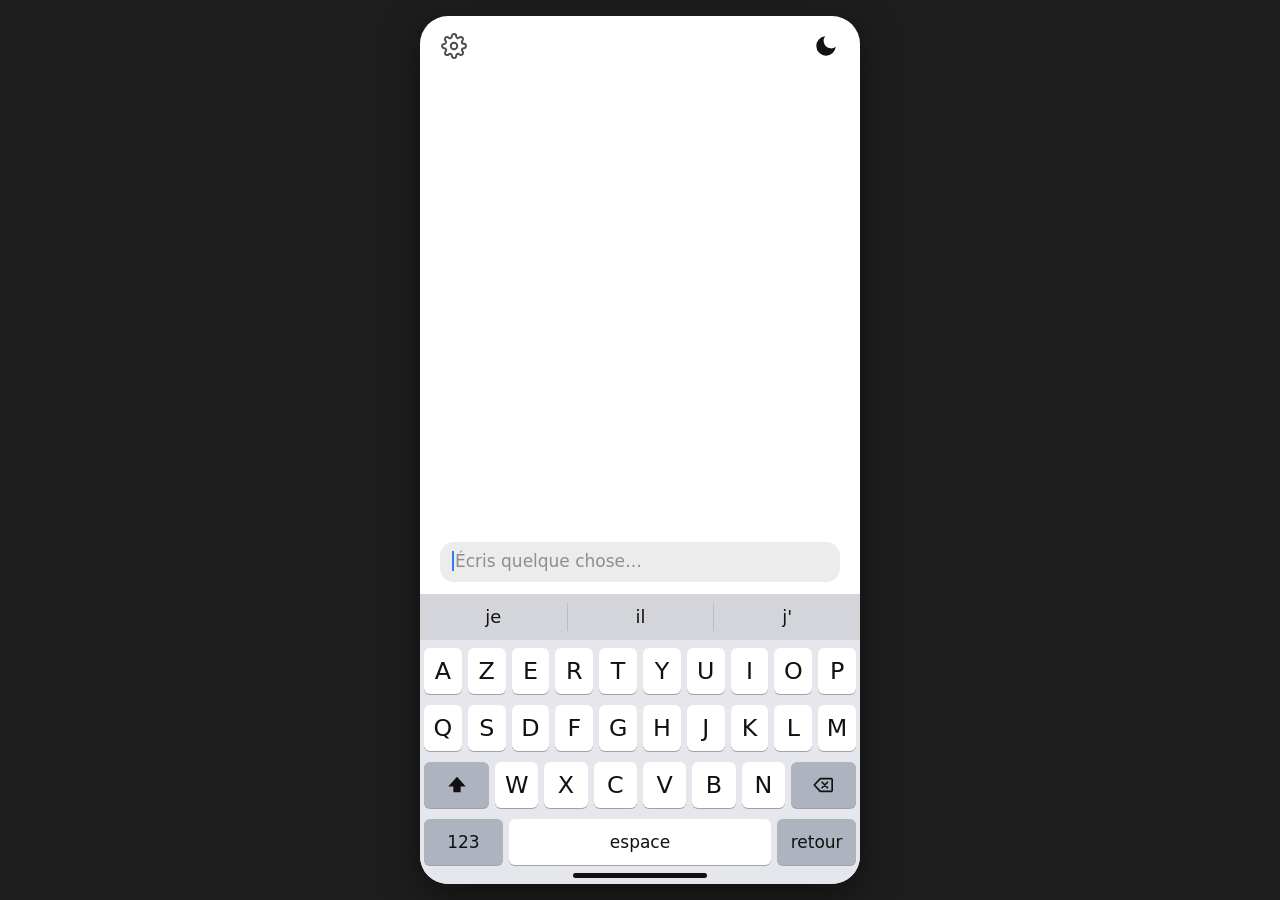
==== index.html @ afddf4ca "chore: publish web demo" ====
<!doctype html>
<html lang="fr">
<head>
  <meta charset="utf-8">
  <meta name="viewport" content="width=device-width, initial-scale=1, viewport-fit=cover, user-scalable=no">
  <title>Clavier prédictif n-gramme</title>
  <meta name="description" content="Prédiction du mot suivant en français avec un modèle n-gramme Kneser-Ney, 100 % hors-ligne dans le navigateur.">
  <meta name="theme-color" content="#ffffff">
  <link rel="manifest" href="manifest.webmanifest">
  <link rel="icon" href="icons/icon.svg" type="image/svg+xml">
  <link rel="apple-touch-icon" href="icons/icon-192.png">
  <link rel="stylesheet" href="css/style.css">
  <script>
    // apply the saved theme before the first paint (no flash)
    try {
      const pref = localStorage.getItem("ngram-theme") || "auto";
      const dark = pref === "dark" || (pref === "auto" && matchMedia("(prefers-color-scheme: dark)").matches);
      document.documentElement.dataset.theme = dark ? "dark" : "light";
    } catch { /* storage blocked: light theme */ }
  </script>
</head>
<body>
  <div class="phone" id="phone">
    <header class="top">
      <button type="button" id="btn-settings" class="icon" aria-label="Réglages">
        <svg viewBox="0 0 24 24" fill="none" stroke="currentColor" stroke-width="1.8" stroke-linecap="round" stroke-linejoin="round" aria-hidden="true"><circle cx="12" cy="12" r="3"/><path d="M19.4 15a1.65 1.65 0 0 0 .33 1.82l.06.06a2 2 0 0 1 0 2.83 2 2 0 0 1-2.83 0l-.06-.06a1.65 1.65 0 0 0-1.82-.33 1.65 1.65 0 0 0-1 1.51V21a2 2 0 0 1-2 2 2 2 0 0 1-2-2v-.09A1.65 1.65 0 0 0 9 19.4a1.65 1.65 0 0 0-1.82.33l-.06.06a2 2 0 0 1-2.83 0 2 2 0 0 1 0-2.83l.06-.06a1.65 1.65 0 0 0 .33-1.82 1.65 1.65 0 0 0-1.51-1H3a2 2 0 0 1-2-2 2 2 0 0 1 2-2h.09A1.65 1.65 0 0 0 4.6 9a1.65 1.65 0 0 0-.33-1.82l-.06-.06a2 2 0 0 1 0-2.83 2 2 0 0 1 2.83 0l.06.06a1.65 1.65 0 0 0 1.82.33H9a1.65 1.65 0 0 0 1-1.51V3a2 2 0 0 1 2-2 2 2 0 0 1 2 2v.09a1.65 1.65 0 0 0 1 1.51 1.65 1.65 0 0 0 1.82-.33l.06-.06a2 2 0 0 1 2.83 0 2 2 0 0 1 0 2.83l-.06.06a1.65 1.65 0 0 0-.33 1.82V9a1.65 1.65 0 0 0 1.51 1H21a2 2 0 0 1 2 2 2 2 0 0 1-2 2h-.09a1.65 1.65 0 0 0-1.51 1z"/></svg>
      </button>
      <button type="button" id="btn-theme" class="icon" aria-label="Basculer clair / sombre">
        <svg class="i-moon" viewBox="0 0 24 24" fill="currentColor" aria-hidden="true"><path d="M21 12.8A9 9 0 1 1 11.2 3a7 7 0 0 0 9.8 9.8z"/></svg>
        <svg class="i-sun" viewBox="0 0 24 24" fill="none" stroke="currentColor" stroke-width="1.8" stroke-linecap="round" aria-hidden="true"><circle cx="12" cy="12" r="4"/><path d="M12 2v2.5M12 19.5V22M2 12h2.5M19.5 12H22M4.9 4.9l1.8 1.8M17.3 17.3l1.8 1.8M4.9 19.1l1.8-1.8M17.3 6.7l1.8-1.8"/></svg>
      </button>
    </header>

    <main id="messages" class="messages" aria-live="polite" aria-label="Messages envoyés"></main>

    <div class="composer">
      <div id="field" class="field" aria-label="Texte saisi"><span id="text" class="text"></span><i class="caret"></i><span id="placeholder" class="placeholder">Écris quelque chose…</span></div>
    </div>

    <section class="kbd" aria-label="Clavier">
      <div id="suggestions" class="sugs">
        <button type="button" class="sug" data-i="0"></button>
        <button type="button" class="sug" data-i="1"></button>
        <button type="button" class="sug" data-i="2"></button>
      </div>
      <div id="keys" class="keys"></div>
      <div class="home" aria-hidden="true"></div>
      <div id="accents" class="accents" hidden></div>
    </section>

    <div id="sheet" class="sheet" hidden>
      <div class="backdrop" data-close></div>
      <div class="panel" role="dialog" aria-modal="true" aria-label="Réglages">
        <div class="panel-head">
          <h2>Réglages</h2>
          <button type="button" class="icon small" data-close aria-label="Fermer">✕</button>
        </div>

        <h3>Apparence</h3>
        <div class="seg" id="seg-theme" role="group" aria-label="Thème">
          <button type="button" data-theme-pref="auto">Auto</button>
          <button type="button" data-theme-pref="light">Clair</button>
          <button type="button" data-theme-pref="dark">Sombre</button>
        </div>

        <h3>Modèle</h3>
        <div class="seg" id="seg-model" role="group" aria-label="Modèle">
          <button type="button" data-model="light">Léger · 5 Mo</button>
          <button type="button" data-model="standard">Standard · 11 Mo</button>
        </div>
        <dl class="facts" id="facts"></dl>

        <h3>Cette session</h3>
        <div class="stats">
          <div><b id="s-presses">0</b><span>touches</span></div>
          <div><b id="s-chars">0</b><span>caractères</span></div>
          <div class="hl"><b id="s-saved">–</b><span>économie</span></div>
          <div><b id="s-taps">0</b><span>mots cliqués</span></div>
          <div><b id="s-ms">–</b><span>par prédiction</span></div>
        </div>
        <p class="note">Économie = 1 − touches pressées / caractères écrits (chaque touche, retour arrière compris, compte pour 1 ; un clic sur une suggestion compte pour 1 touche).</p>
        <button type="button" id="reset" class="wide">Effacer la conversation et les compteurs</button>
      </div>
    </div>

    <div id="loading" class="loading" hidden>
      <p id="loading-text">Chargement du modèle…</p>
      <div class="bar"><i id="bar"></i></div>
      <p class="hint">Une seule fois : ensuite tout fonctionne sans connexion.</p>
    </div>
  </div>
  <script type="module" src="js/app.js"></script>
</body>
</html>
---- css/style.css ----
/* Layout and colours follow the design mockup (light and dark iOS-style keyboard). */
:root {
  color-scheme: light;
  --page: #ffffff; --text: #111111; --muted: #8e8e93; --field: #ececec;
  --kbd: #e6e7ec; --bar: #d3d5db; --divider: #b9bcc4;
  --key: #ffffff; --key-special: #adb3bf; --key-text: #111111; --key-down: #c9ccd4;
  --shift-on: #ffffff; --key-shadow: 0 1px 0 rgba(0, 0, 0, .3);
  --bubble: #2f7cf6; --bubble-text: #ffffff; --accent: #2f7cf6; --line: #e3e5ea; --ok: #15803d; --ok-soft: #e1f4e8;
  --panel: #ffffff; --panel-soft: #f3f4f7; --home: #111111;
}
:root[data-theme="dark"] {
  color-scheme: dark;
  --page: #4a4a4a; --text: #ffffff; --muted: #b3b3b8; --field: #6e6e6e;
  --kbd: #2b2b2b; --bar: #2b2b2b; --divider: #4a4a4a;
  --key: #6b6b6b; --key-special: #424242; --key-text: #ffffff; --key-down: #8a8a8a;
  --shift-on: #d6d6d6; --key-shadow: 0 1px 0 rgba(0, 0, 0, .55);
  --bubble: #3b82f6; --accent: #7fb0ff; --line: #5a5a5a; --ok: #6fdc97; --ok-soft: #26402f;
  --panel: #303030; --panel-soft: #3c3c3c; --home: #ffffff;
}

* { box-sizing: border-box; -webkit-tap-highlight-color: transparent; }
html, body { margin: 0; height: 100%; background: var(--page); color: var(--text);
  font: 17px/1.35 -apple-system, BlinkMacSystemFont, "SF Pro Text", "Segoe UI", Roboto, system-ui, sans-serif; }
body { display: flex; justify-content: center; background: #1e1e1e; }
.phone { position: relative; width: 100%; max-width: 440px; height: 100dvh; background: var(--page);
  display: flex; flex-direction: column; overflow: hidden; }
@media (min-width: 600px) and (min-height: 760px) {
  .phone { height: min(100dvh - 32px, 920px); margin-top: 16px; border-radius: 28px; box-shadow: 0 10px 40px rgba(0,0,0,.5); }
}

/* top icons */
.top { display: flex; justify-content: space-between; padding: calc(10px + env(safe-area-inset-top)) 14px 0; }
.icon { appearance: none; border: 0; background: transparent; color: var(--text); width: 40px; height: 40px;
  border-radius: 50%; display: grid; place-items: center; cursor: pointer; padding: 0; }
.icon svg { width: 26px; height: 26px; }
.icon:active { background: color-mix(in srgb, var(--text) 12%, transparent); }
.icon.small { width: 32px; height: 32px; font-size: 1rem; }
:root:not([data-theme="dark"]) .i-sun, :root[data-theme="dark"] .i-moon { display: none; }
#btn-settings { opacity: .75; }

/* sent messages */
.messages { flex: 1 1 0; min-height: 0; overflow-y: auto; padding: 8px 16px; display: flex; flex-direction: column;
  justify-content: flex-end; gap: 6px; }
.msg { align-self: flex-end; max-width: 80%; background: var(--bubble); color: var(--bubble-text); padding: 8px 13px;
  border-radius: 18px 18px 4px 18px; white-space: pre-wrap; word-break: break-word; }

/* input field, just above the suggestion bar */
.composer { padding: 8px 20px 12px; }
.field { min-height: 40px; max-height: 120px; overflow-y: auto; background: var(--field); border-radius: 14px;
  padding: 8px 12px; display: block; white-space: pre-wrap; word-break: break-word; line-height: 1.4; }
.caret { display: inline-block; width: 2px; height: 1.15em; background: var(--accent); vertical-align: text-bottom;
  margin-right: 1px; animation: blink 1s steps(1) infinite; }
@keyframes blink { 50% { opacity: 0; } }
.placeholder { color: var(--muted); }
.field.filled .placeholder { display: none; }

/* keyboard */
.kbd { position: relative; background: var(--kbd); padding-bottom: calc(6px + env(safe-area-inset-bottom)); user-select: none;
  -webkit-user-select: none; touch-action: none; }
.sugs { display: grid; grid-template-columns: repeat(3, 1fr); background: var(--bar); height: 46px; }
.sug { appearance: none; border: 0; background: transparent; color: var(--text); font: inherit; font-size: 1.05rem;
  padding: 0 8px; cursor: pointer; overflow: hidden; text-overflow: ellipsis; white-space: nowrap;
  border-left: 1px solid var(--divider); margin: 9px 0; }
.sug:first-child { border-left: 0; }
.sug:active { opacity: .55; }
.keys { padding: 8px 4px 0; display: flex; flex-direction: column; gap: 11px; }
.row { display: flex; gap: 6px; justify-content: center; }
.key { appearance: none; border: 0; border-radius: 6px; background: var(--key); color: var(--key-text); font: inherit;
  font-size: 1.4rem; height: 46px; flex: 1 1 0; min-width: 0; padding: 0; box-shadow: var(--key-shadow); cursor: pointer;
  display: grid; place-items: center; touch-action: none; }
.key.down { background: var(--key-down); }
.key.special { background: var(--key-special); font-size: 1rem; flex: 1.5 1 0; }
.key.special.down { filter: brightness(1.2); }
.key.space { flex: 5 1 0; font-size: 1rem; background: var(--key); }
.key.wide { flex: 1.5 1 0; }
.key.spacer { visibility: hidden; box-shadow: none; flex: 1.5 1 0; }
.key.on { background: var(--shift-on); color: #111; }
.key svg { width: 22px; height: 22px; }
.home { width: 134px; height: 5px; border-radius: 3px; background: var(--home); margin: 8px auto 0; }
@media (display-mode: standalone) { .home { display: none; } }
@media (max-height: 700px) { .key { height: 40px; } .keys { gap: 8px; } }

/* long-press accents */
.accents { position: absolute; z-index: 4; display: flex; gap: 2px; padding: 6px; background: var(--key); color: var(--key-text);
  border-radius: 10px; box-shadow: 0 4px 16px rgba(0,0,0,.35); }
.accents[hidden] { display: none; }
.acc { min-width: 36px; height: 46px; display: grid; place-items: center; font-size: 1.5rem; border-radius: 7px; }
.acc.sel { background: var(--accent); color: #fff; }

/* settings sheet */
.sheet { position: absolute; inset: 0; z-index: 6; display: flex; flex-direction: column; justify-content: flex-end; }
.sheet[hidden] { display: none; }
.backdrop { position: absolute; inset: 0; background: rgba(0, 0, 0, .45); }
.panel { position: relative; background: var(--panel); border-radius: 18px 18px 0 0; padding: 14px 18px calc(18px + env(safe-area-inset-bottom));
  max-height: 88%; overflow-y: auto; box-shadow: 0 -6px 30px rgba(0,0,0,.35); }
.panel-head { display: flex; justify-content: space-between; align-items: center; }
h2 { margin: 0; font-size: 1.2rem; }
h3 { margin: 18px 0 8px; font-size: .78rem; text-transform: uppercase; letter-spacing: .06em; color: var(--muted); font-weight: 600; }
.seg { display: flex; background: var(--panel-soft); border-radius: 10px; padding: 3px; gap: 3px; }
.seg button { flex: 1; appearance: none; border: 0; background: transparent; color: var(--text); font: inherit; font-size: .9rem;
  padding: 8px 6px; border-radius: 8px; cursor: pointer; }
.seg button.on { background: var(--accent); color: #fff; font-weight: 600; }
.facts { margin: 10px 0 0; display: grid; grid-template-columns: auto 1fr; gap: 4px 12px; font-size: .86rem; }
.facts dt { color: var(--muted); }
.facts dd { margin: 0; text-align: right; font-variant-numeric: tabular-nums; }
.facts dd.ok { color: var(--ok); font-weight: 600; }
.stats { display: grid; grid-template-columns: repeat(3, 1fr); gap: 8px; }
.stats div { background: var(--panel-soft); border-radius: 10px; padding: 8px 4px; text-align: center; display: flex; flex-direction: column; }
.stats b { font-size: 1.1rem; font-variant-numeric: tabular-nums; }
.stats span { font-size: .68rem; color: var(--muted); }
.stats .hl { background: var(--ok-soft); }
.stats .hl b { color: var(--ok); }
.note { color: var(--muted); font-size: .76rem; margin: 8px 0 0; }
.wide { width: 100%; margin-top: 16px; appearance: none; border: 1px solid var(--line); background: transparent; color: var(--accent);
  font: inherit; padding: 10px; border-radius: 10px; cursor: pointer; }

/* loading */
.loading { position: absolute; inset: 0; z-index: 9; background: var(--page); display: flex; flex-direction: column; align-items: center;
  justify-content: center; gap: 12px; padding: 24px; text-align: center; }
.loading[hidden] { display: none; }
.bar { width: min(280px, 80%); height: 8px; background: var(--field); border-radius: 99px; overflow: hidden; }
.bar i { display: block; height: 100%; width: 0; background: var(--accent); transition: width .15s; }
.hint { color: var(--muted); font-size: .85rem; margin: 0; }
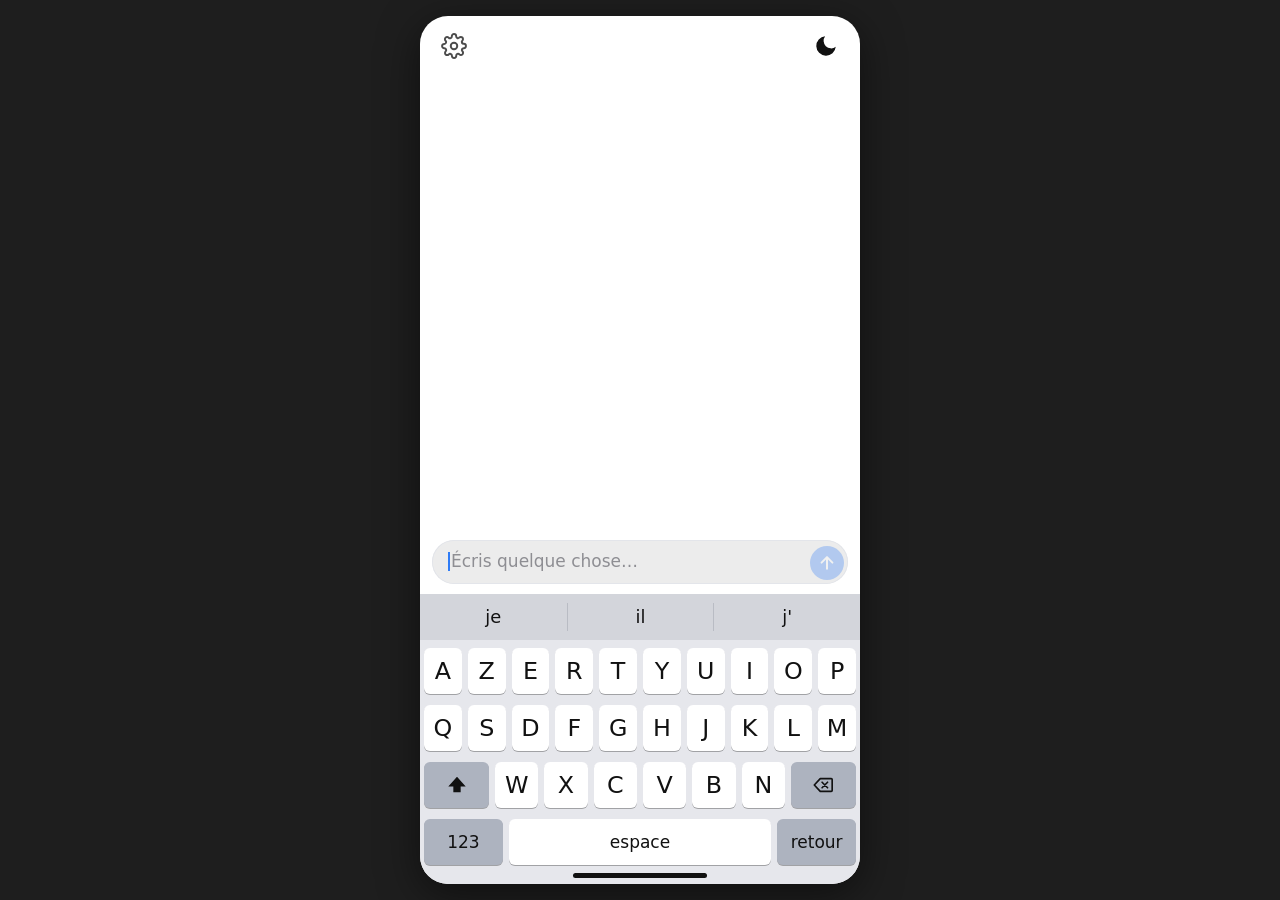
==== commit b9e22793: "chore: publish web demo" ====
--- a/index.html
+++ b/index.html
@@ -8,7 +8,10 @@
   <meta name="theme-color" content="#ffffff">
   <link rel="manifest" href="manifest.webmanifest">
   <link rel="icon" href="icons/icon.svg" type="image/svg+xml">
-  <link rel="apple-touch-icon" href="icons/icon-192.png">
+  <link rel="apple-touch-icon" href="icons/apple-touch-icon.png">
+  <meta name="apple-mobile-web-app-capable" content="yes">
+  <meta name="mobile-web-app-capable" content="yes">
+  <meta name="apple-mobile-web-app-title" content="n-gram">
   <link rel="stylesheet" href="css/style.css">
   <script>
     // apply the saved theme before the first paint (no flash)
@@ -34,7 +37,12 @@
     <main id="messages" class="messages" aria-live="polite" aria-label="Messages envoyés"></main>
 
     <div class="composer">
-      <div id="field" class="field" aria-label="Texte saisi"><span id="text" class="text"></span><i class="caret"></i><span id="placeholder" class="placeholder">Écris quelque chose…</span></div>
+      <div class="compose-box">
+        <div id="field" class="field" aria-label="Texte saisi"><span id="text" class="text"></span><i class="caret"></i><span id="placeholder" class="placeholder">Écris quelque chose…</span></div>
+        <button type="button" id="btn-send" class="send" aria-label="Envoyer" disabled>
+          <svg viewBox="0 0 24 24" fill="none" stroke="currentColor" stroke-width="2.4" stroke-linecap="round" stroke-linejoin="round" aria-hidden="true"><path d="M12 19V5M5.5 11.5 12 5l6.5 6.5"/></svg>
+        </button>
+      </div>
     </div>
 
     <section class="kbd" aria-label="Clavier">
@@ -46,25 +54,37 @@
       <div id="keys" class="keys"></div>
       <div class="home" aria-hidden="true"></div>
       <div id="accents" class="accents" hidden></div>
+      <div id="pop" class="pop" hidden aria-hidden="true"></div>
     </section>
 
     <div id="sheet" class="sheet" hidden>
       <div class="backdrop" data-close></div>
       <div class="panel" role="dialog" aria-modal="true" aria-label="Réglages">
-        <div class="panel-head">
-          <h2>Réglages</h2>
-          <button type="button" class="icon small" data-close aria-label="Fermer">✕</button>
+        <div class="panel-grip">
+          <i class="grabber" aria-hidden="true"></i>
+          <div class="panel-head">
+            <h2>Réglages</h2>
+            <button type="button" class="icon small" data-close aria-label="Fermer">✕</button>
+          </div>
         </div>
 
         <h3>Apparence</h3>
         <div class="seg" id="seg-theme" role="group" aria-label="Thème">
+          <i class="thumb" aria-hidden="true"></i>
           <button type="button" data-theme-pref="auto">Auto</button>
           <button type="button" data-theme-pref="light">Clair</button>
           <button type="button" data-theme-pref="dark">Sombre</button>
         </div>
 
+        <div id="install" hidden>
+          <h3>Application</h3>
+          <button type="button" id="btn-install" class="wide primary">Installer l'application</button>
+          <p class="note" id="install-note"></p>
+        </div>
+
         <h3>Modèle</h3>
         <div class="seg" id="seg-model" role="group" aria-label="Modèle">
+          <i class="thumb" aria-hidden="true"></i>
           <button type="button" data-model="light">Léger · 5 Mo</button>
           <button type="button" data-model="standard">Standard · 11 Mo</button>
         </div>
--- a/css/style.css
+++ b/css/style.css
@@ -45,9 +45,18 @@
   border-radius: 18px 18px 4px 18px; white-space: pre-wrap; word-break: break-word; }
 
 /* input field, just above the suggestion bar */
-.composer { padding: 8px 20px 12px; }
-.field { min-height: 40px; max-height: 120px; overflow-y: auto; background: var(--field); border-radius: 14px;
-  padding: 8px 12px; display: block; white-space: pre-wrap; word-break: break-word; line-height: 1.4; }
+.composer { padding: 6px 12px 10px; }
+.compose-box { display: flex; align-items: flex-end; gap: 8px; background: var(--field); border-radius: 22px; padding: 4px 4px 4px 16px;
+  box-shadow: inset 0 0 0 1px var(--line); transition: box-shadow 150ms ease; }
+.compose-box.filled { box-shadow: inset 0 0 0 1.5px var(--accent); }
+.field { flex: 1 1 0; min-width: 0; min-height: 34px; max-height: 110px; overflow-y: auto; padding: 6px 0; display: block; white-space: pre-wrap;
+  word-break: break-word; line-height: 1.4; scrollbar-width: none; }
+.field::-webkit-scrollbar { display: none; }
+.send { flex: none; width: 34px; height: 34px; border-radius: 50%; border: 0; padding: 0; display: grid; place-items: center; cursor: pointer;
+  background: var(--accent); color: #fff; transition: transform 160ms ease-out, opacity 150ms ease; }
+.send svg { width: 20px; height: 20px; }
+.send:disabled { opacity: .3; cursor: default; }
+.send:not(:disabled):active { transform: scale(.9); }
 .caret { display: inline-block; width: 2px; height: 1.15em; background: var(--accent); vertical-align: text-bottom;
   margin-right: 1px; animation: blink 1s steps(1) infinite; }
 @keyframes blink { 50% { opacity: 0; } }
@@ -77,8 +86,14 @@
 .key.on { background: var(--shift-on); color: #111; }
 .key svg { width: 22px; height: 22px; }
 .home { width: 134px; height: 5px; border-radius: 3px; background: var(--home); margin: 8px auto 0; }
-@media (display-mode: standalone) { .home { display: none; } }
+/* the page draws its own home bar only on desktop, where it is shown as a phone; real phones have the real one */
+@media (display-mode: standalone), (hover: none) { .home { display: none; } }
 @media (max-height: 700px) { .key { height: 40px; } .keys { gap: 8px; } }
+
+/* key preview bubble (iOS style): shown above the pressed key, no animation (keys are hit hundreds of times) */
+.pop { position: absolute; z-index: 5; pointer-events: none; display: grid; place-items: center; height: 58px; background: var(--key);
+  color: var(--key-text); font-size: 2rem; border-radius: 10px; box-shadow: 0 3px 12px rgba(0,0,0,.35); }
+.pop[hidden] { display: none; }
 
 /* long-press accents */
 .accents { position: absolute; z-index: 4; display: flex; gap: 2px; padding: 6px; background: var(--key); color: var(--key-text);
@@ -90,18 +105,40 @@
 /* settings sheet */
 .sheet { position: absolute; inset: 0; z-index: 6; display: flex; flex-direction: column; justify-content: flex-end; }
 .sheet[hidden] { display: none; }
-.backdrop { position: absolute; inset: 0; background: rgba(0, 0, 0, .45); }
+.backdrop { position: absolute; inset: 0; background: rgba(0, 0, 0, .45); opacity: 0; transition: opacity 200ms ease; }
 .panel { position: relative; background: var(--panel); border-radius: 18px 18px 0 0; padding: 14px 18px calc(18px + env(safe-area-inset-bottom));
-  max-height: 88%; overflow-y: auto; box-shadow: 0 -6px 30px rgba(0,0,0,.35); }
+  max-height: 88%; overflow-y: auto; box-shadow: 0 -6px 30px rgba(0,0,0,.35);
+  /* closed state = exit timing: short and snappy (the system is responding) */
+  transform: translateY(100%); transition: transform 240ms cubic-bezier(.23, 1, .32, 1); will-change: transform; }
+/* open state = enter timing: iOS-like drawer curve */
+.sheet.open .backdrop { opacity: 1; transition-duration: 350ms; }
+.sheet.open .panel { transform: none; transition: transform 450ms cubic-bezier(.32, .72, 0, 1); }
+@media (prefers-reduced-motion: reduce) {
+  .panel { transform: none; opacity: 0; transition: opacity 150ms ease; }
+  .sheet.open .panel { opacity: 1; transition: opacity 200ms ease; }
+}
+/* press feedback on controls (not on the keys: they are hit hundreds of times) */
+.seg button, .wide, .icon { transition: transform 160ms ease-out, background-color 150ms ease, color 150ms ease; }
+.seg button:active, .wide:active { transform: scale(.97); }
+.icon:active { transform: scale(.92); }
+/* drag handle: the sheet can be pulled down from here (the rest of the panel scrolls) */
+.panel-grip { touch-action: none; user-select: none; -webkit-user-select: none; cursor: grab; }
+.grabber { display: block; width: 36px; height: 5px; border-radius: 3px; background: var(--line); margin: -6px auto 8px; }
 .panel-head { display: flex; justify-content: space-between; align-items: center; }
 h2 { margin: 0; font-size: 1.2rem; }
 h3 { margin: 18px 0 8px; font-size: .78rem; text-transform: uppercase; letter-spacing: .06em; color: var(--muted); font-weight: 600; }
-.seg { display: flex; background: var(--panel-soft); border-radius: 10px; padding: 3px; gap: 3px; }
+.seg { position: relative; display: flex; background: var(--panel-soft); border-radius: 10px; padding: 3px; gap: 3px; }
 .seg button { flex: 1; appearance: none; border: 0; background: transparent; color: var(--text); font: inherit; font-size: .9rem;
-  padding: 8px 6px; border-radius: 8px; cursor: pointer; }
-.seg button.on { background: var(--accent); color: #fff; font-weight: 600; }
-.facts { margin: 10px 0 0; display: grid; grid-template-columns: auto 1fr; gap: 4px 12px; font-size: .86rem; }
-.facts dt { color: var(--muted); }
+  padding: 8px 6px; border-radius: 8px; cursor: pointer; position: relative; z-index: 1; }
+.seg button.on { color: #fff; font-weight: 600; }
+/* the blue pill slides under the buttons (position set from JS) */
+.thumb { position: absolute; top: 3px; bottom: 3px; left: 0; width: var(--w, 0); transform: translateX(var(--x, 0)); background: var(--accent);
+  border-radius: 8px; transition: transform 300ms cubic-bezier(.32, .72, 0, 1), width 300ms cubic-bezier(.32, .72, 0, 1); }
+.thumb.snap { transition: none; }
+@media (prefers-reduced-motion: reduce) { .thumb { transition: none; } }
+.facts { margin: 10px 0 0; display: flex; flex-direction: column; gap: 4px; font-size: .86rem; }
+.facts > div { display: flex; justify-content: space-between; align-items: baseline; gap: 12px; }
+.facts dt { color: var(--muted); flex: none; }
 .facts dd { margin: 0; text-align: right; font-variant-numeric: tabular-nums; }
 .facts dd.ok { color: var(--ok); font-weight: 600; }
 .stats { display: grid; grid-template-columns: repeat(3, 1fr); gap: 8px; }
@@ -114,6 +151,11 @@
 .wide { width: 100%; margin-top: 16px; appearance: none; border: 1px solid var(--line); background: transparent; color: var(--accent);
   font: inherit; padding: 10px; border-radius: 10px; cursor: pointer; }
 
+.wide.primary { margin-top: 0; background: var(--accent); border-color: var(--accent); color: #fff; font-weight: 600; }
+.wide.primary[hidden] { display: none; }
+.note b { color: var(--text); font-weight: 600; }
+.share-i { width: 1.1em; height: 1.1em; vertical-align: -.2em; }
+
 /* loading */
 .loading { position: absolute; inset: 0; z-index: 9; background: var(--page); display: flex; flex-direction: column; align-items: center;
   justify-content: center; gap: 12px; padding: 24px; text-align: center; }
